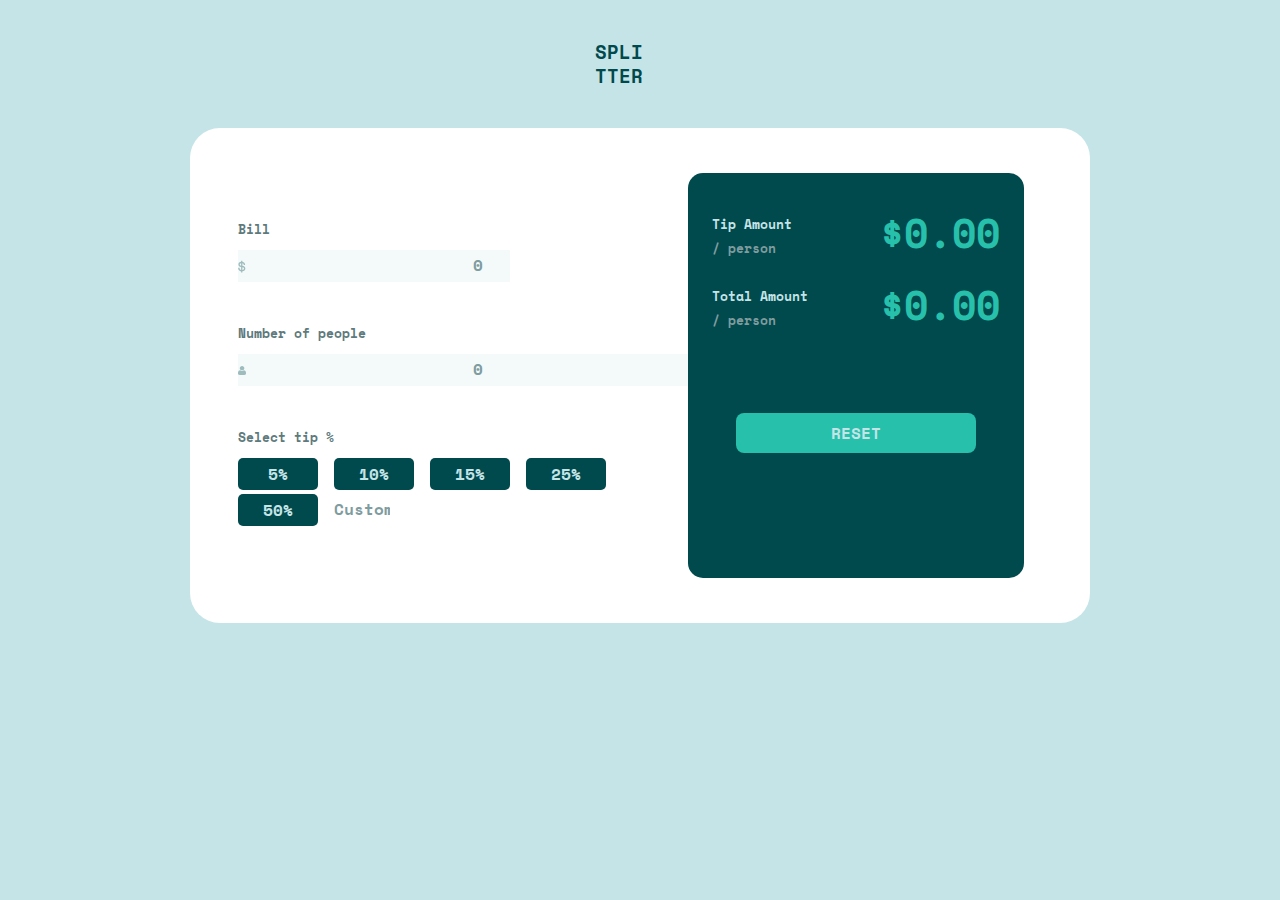
==== index.html @ 7eabc724 "Add files via upload" ====
<!DOCTYPE html>
<html lang="en">
<head>
  <meta charset="UTF-8">
  <meta name="viewport" content="width=device-width, initial-scale=1.0"> <!-- displays site properly based on user's device -->

  <link rel="icon" type="image/png" sizes="32x32" href="./images/icon-dollar.svg">
  
  <title>Tip calculator app</title>

  <!-- Feel free to remove these styles or customise in your own stylesheet 👍 -->
   <link rel="stylesheet" href="style.css">

    <!-- =========== bootsrap ============ -->
    <link href="https://cdn.jsdelivr.net/npm/bootstrap@5.3.3/dist/css/bootstrap.min.css" rel="stylesheet" integrity="sha384-QWTKZyjpPEjISv5WaRU9OFeRpok6YctnYmDr5pNlyT2bRjXh0JMhjY6hW+ALEwIH" crossorigin="anonymous">

    <link rel="preconnect" href="https://fonts.googleapis.com">
    <link rel="preconnect" href="https://fonts.gstatic.com" crossorigin>
    <link href="https://fonts.googleapis.com/css2?family=Space+Mono:ital,wght@0,400;0,700;1,400;1,700&display=swap" rel="stylesheet">
</head>
<body>

  <div class="logo mt-5 mx-auto ">
    <p id="logo">SPLI</p>
    <p id="logo">TTER</p>
  </div>
  <div class="mainContainer mt-5 d-flex">
    <div class="sub-container d-flex flex-lg-row flex-md-row flex-sm-column align-items-center ">
      <div class="sec-1  d-flex flex-column ms-md-5">
        <div class="bill my-4 mt-4">
          <p>Bill</p>
          <div class="input-box">
          <span><img src="images/icon-dollar.svg" alt="" width="8px"></span>
          <input id="bill-inp" type="text" placeholder="0">
          </div>
        </div>

       

        <div class="person my-4 ali">
          <p>Number of people</p>
          <div class="input-box">
          <span><img src="images/icon-person.svg" alt="" width="8px"></span>
          <input id="person-inp" type="text" placeholder="0">
          </div>
        </div>    
        
        <div class="select-tip my-4">
          <p>Select tip %</p>
          <div class="btns d-flex row-gap-1 align-items-center column-gap-3 flex-wrap ">
            <button id="btn"  value="5">5%</button>
            <button id="btn" value="10">10%</button>
            <button id="btn" value="15">15%</button>
            <button id="btn" value="25">25%</button>
            <button id="btn" value="50">50%</button>
            <input id="custom" type="text" placeholder="Custom">
          </div>
        </div>

      </div>
      <div class="sec-2 me-4">
        <div class="tip mx-4 mt-5 d-flex justify-content-between">
          <div class="t-con">
            <p id="total-p">Tip Amount</p>
            <p id="total-subp"> / person</p>
          </div>
          <div class="t-price">
            <p id="price-p" class="tip-p">$0.00</p>
          </div>
        </div>

        <div class="total mx-4 mb-4 mt-4 d-flex justify-content-between">
          <div class="tot-con">
            <p id="total-p">Total Amount</p>
            <p id="total-subp"> / person</p>
          </div>
          <div class="t-price">
            <p id="price-p" class="tot-p">$0.00</p>
          </div>
        </div>
        
        <button id="reset-btn" class="mt-5 mx-5">RESET</button>

      </div>
    </div>
  </div>

  <script src="script.js"></script>
</body>
</html>
---- style.css ----
*{
    margin: 0;
    padding: 0;
    box-sizing: border-box;
}
:root{
    --color-primary:hsl(172, 67%, 45%);
    --color-dark:hsl(183, 100%, 15%);
    --color-neutral:hsl(186, 14%, 43%);
    --color-grey:hsl(184, 14%, 56%);
    --color-light:hsl(185, 41%, 84%);
    --color-vlight:hsl(189, 41%, 97%);
    --color-white:hsl(0, 0%, 100%);
}
body{
    background-color: var(--color-light) !important;
    overflow-x: hidden;
}

.logo{
    width: 10vh;
    line-height: .5rem;
}

#logo{
    font-family: Space Mono;
    color: var(--color-dark);
    font-weight: 700;
    font-size: larger;
}

::-webkit-scrollbar{
    width: 7px;
}
::-webkit-scrollbar-thumb{
    background-color: var(--color-dark);
    border-radius: 5px;
}


.mainContainer{
    background-color:var(--color-white);
    width: 100vh;
    height: 55vh;
    margin: auto;
    border-radius: 30px;
}

p{
    font-family: Space Mono;
    color: var(--color-neutral);
    font-weight: 700;
    font-size: .8rem;
    line-height: .5rem;
}

.bill{
    line-height: 0rem;
    width: 17rem;
}
.sec-1{
    width: 50%;
}

::placeholder{
    border: none;
    text-align: end;
    font-family: Space Mono;
    color: var(--color-grey);
    font-weight: 700;
    margin-right: .5rem;
}


input{
    width: 16rem;
    height: 2rem;
    border: none;
    background-color: transparent;
    text-align: end;
    color: var(--color-grey);
    font-family: Space Mono;
    font-weight: 700;
    padding-right: 1rem;
}
.input-box{
   background-color: var(--color-vlight);
}
.select-tip{
   margin: 0rem;
}

button{
    width: 5rem;
    height: 2rem;
    background-color: var(--color-dark);
    border: none;
}
#btn{
    border-radius: 5px;
    font-family: Space Mono;
    color: var(--color-light);
    font-weight: 700;
}
#cbtn{
    background-color: var(--color-vlight);
    border-radius: 5px;
    font-family: Space Mono;
    color: var(--color-neutral);
    font-weight: 700;
}

#custom{
    width: 5rem;
    height: 2rem;
}

.sec-2{
    background-color: var(--color-dark);
    height: 45vh;
    border-radius: 15px;
}
#total-p{
    font-family: Space Mono;
    color: var(--color-light);
    font-weight: 700;
}
#total-subp{
    font-family: Space Mono;
    color: var(--color-grey);
    font-weight: 700;
}
#price-p{
    font-family: Space Mono;
    color: var(--color-primary);
    font-weight: 700;
    font-size: 2.5rem;
    margin-top: .5rem;
}
#reset-btn{
    width: 15rem;
    height: 2.5rem;
    border-radius: 8px;
    background-color: var(--color-primary);
    color: var(--color-light);
    font-family: Space Mono;
    font-weight: 700;
}
#btn:hover{
    background-color: var(--color-primary);
    color: var(--color-dark);
    transition: all .5s ease;
}
#reset-btn:hover{
    background-color: var(--color-light);
    color: var(--color-dark);
}

@media screen and (max-width: 780px){
    .mainContainer{
        height: 100vh;
        width: 100vw;
       
    }
    .sub-container{
        flex-direction: column;
    }
    input{
        width: 75vw;
        height: 2rem;
        text-align: end;
        color: var(--color-grey);
        font-family: Space Mono;
        font-weight: 700;
        padding-right: .5rem;
    }
    .input-box{
        width: 80vw;
        height: 2rem;
    }
    .sub-container{
        margin: 0 auto ;
    }
    .sec-1{
        width: 80%;
    }
    #reset-btn{
        margin: 0;
    }
}











.attribution { font-size: 11px; text-align: center; }
.attribution a { color: hsl(228, 45%, 44%); }
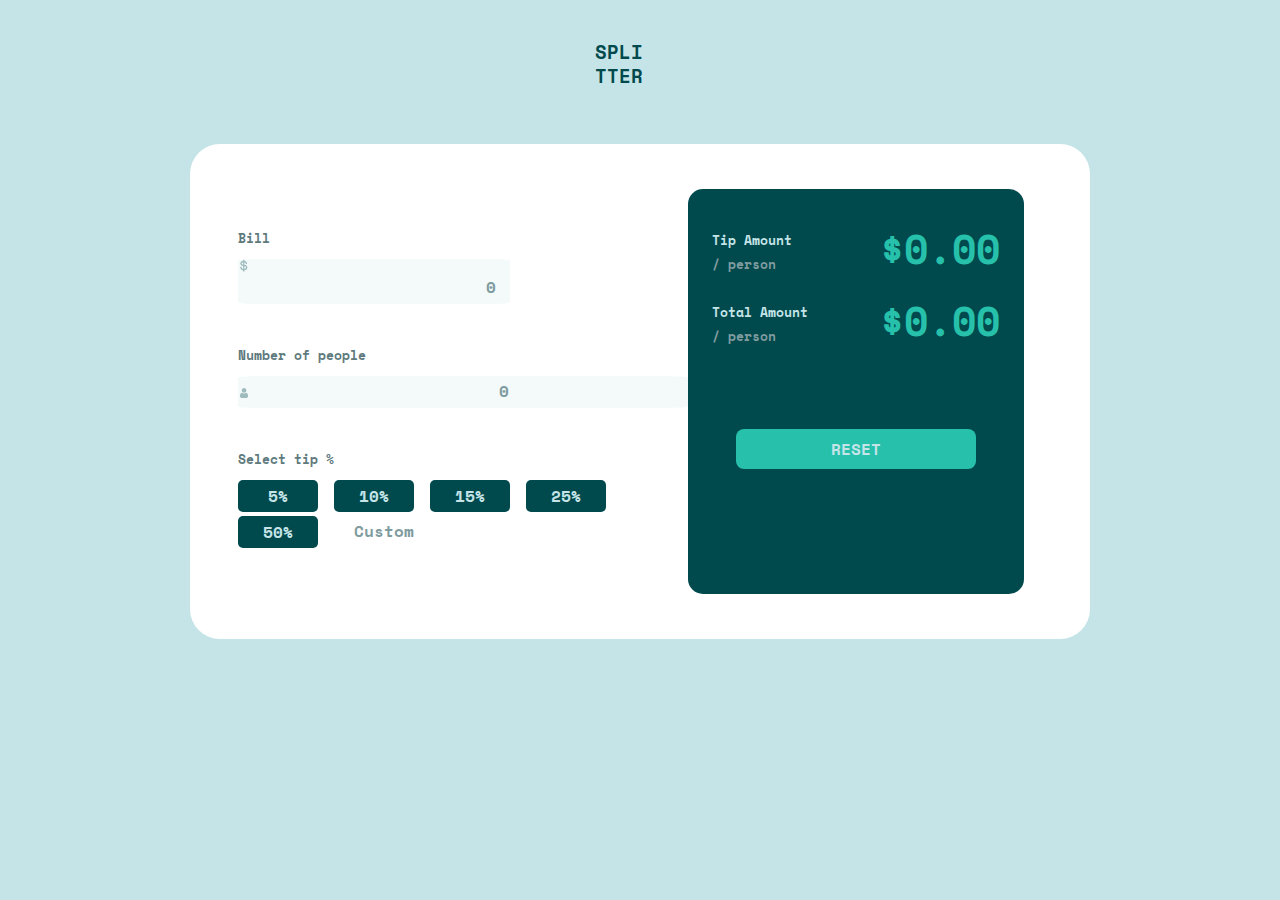
==== commit 3ef1fe83: "Update index.html" ====
--- a/index.html
+++ b/index.html
@@ -39,6 +39,7 @@
 
         <div class="person my-4 ali">
           <p>Number of people</p>
+          <p id="error">Number of people cannot be zero</p>
           <div class="input-box">
           <span><img src="images/icon-person.svg" alt="" width="8px"></span>
           <input id="person-inp" type="text" placeholder="0">
@@ -87,4 +88,4 @@
 
   <script src="script.js"></script>
 </body>
-</html>+</html>
--- a/style.css
+++ b/style.css
@@ -18,6 +18,9 @@
 }
 
 .logo{
+    display: grid;
+    margin: auto;
+    align-items: center;
     width: 10vh;
     line-height: .5rem;
 }
@@ -68,9 +71,14 @@
     font-family: Space Mono;
     color: var(--color-grey);
     font-weight: 700;
-    margin-right: .5rem;
-}
-
+    margin-right: .1;
+}
+
+#error{
+    color: red;
+    text-align: right;
+    display: none;
+}
 
 input{
     width: 16rem;
@@ -81,10 +89,11 @@
     color: var(--color-grey);
     font-family: Space Mono;
     font-weight: 700;
-    padding-right: 1rem;
 }
 .input-box{
    background-color: var(--color-vlight);
+   border-radius: 5%;
+   padding: 0 .1rem;
 }
 .select-tip{
    margin: 0rem;
@@ -172,11 +181,11 @@
         color: var(--color-grey);
         font-family: Space Mono;
         font-weight: 700;
-        padding-right: .5rem;
+        padding-right: .2rem;
     }
     .input-box{
         width: 80vw;
-        height: 2rem;
+        height: 2.5rem;
     }
     .sub-container{
         margin: 0 auto ;
@@ -184,20 +193,27 @@
     .sec-1{
         width: 80%;
     }
+    .sec-2{
+        display: grid;
+        margin: auto;
+        align-items: center;
+        width: 90vw;
+    }
     #reset-btn{
-        margin: 0;
-    }
-}
-
-
-
-
-
-
-
-
-
-
-
-.attribution { font-size: 11px; text-align: center; }
-.attribution a { color: hsl(228, 45%, 44%); }+        display: grid;
+        margin: auto;
+        align-items: center;
+        width: 70vw;
+        margin-bottom: 2rem;
+    }
+    button{
+        width: 23vw;
+        height: 2.5rem;
+        background-color: var(--color-dark);
+        border: none;
+    }
+    #custom{
+        width: 5.3rem;
+        height: 2rem;
+    }
+}
